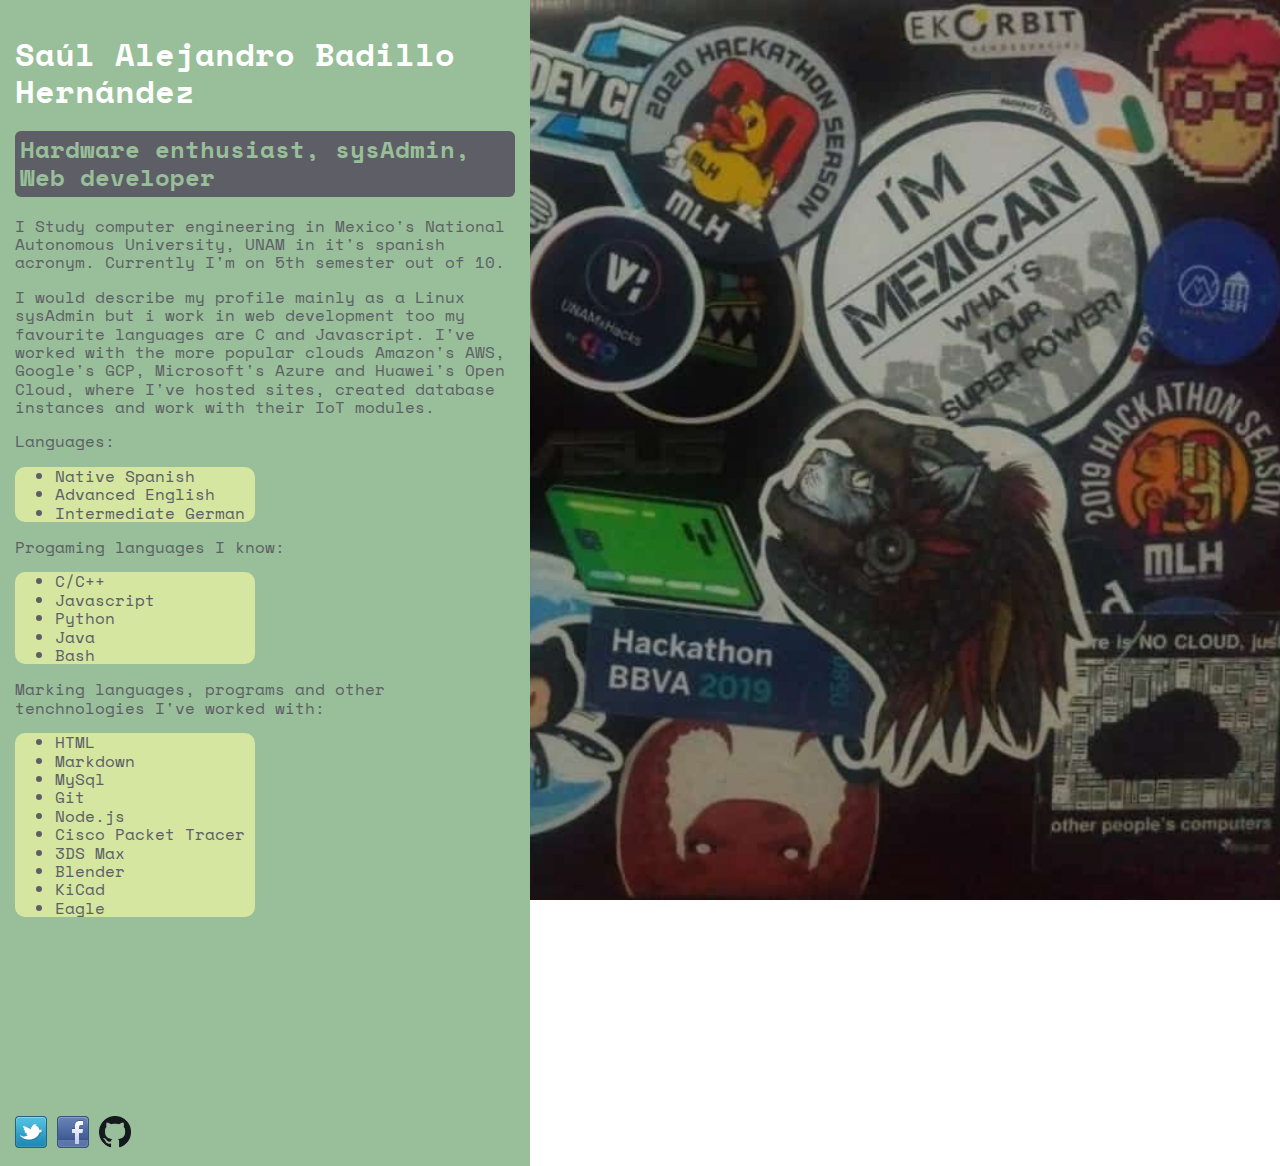
==== index.html @ 6d85a64b "First commit" ====
<!DOCTYPE html>
<html lang="en">
<head>
    	<meta charset="utf-8">
    	<meta name="keywords" content="curriculum, developer, linux,admin "><!-- Put keywords for google -->
    	<meta name="description" content="I'm a 5th semester computer engineering student "><!-- describe your page-->

		<title>Curriculum vitae</title>
		
		<!-- external CSS link -->
		<link rel="stylesheet" href="css/normalize.css">
		<link rel="stylesheet" href="css/style.css">
		<link href="https://fonts.googleapis.com/css?family=Space+Mono&display=swap" rel="stylesheet"> 
</head>

<body>
	<div id="container">
	<!-- START HERE --> 
   <h1>Saúl Alejandro Badillo Hernández</h1> 
	<h2>Hardware enthusiast, sysAdmin, Web developer</h2>
	<p>I Study computer engineering in Mexico's National Autonomous University, UNAM in it's spanish acronym. Currently I'm on 5th semester out of 10.</p>
	<p>I would describe my profile mainly as a Linux sysAdmin but i work in web development too my favourite languages are C and Javascript. I've worked with the more popular clouds Amazon's AWS, Google's GCP, Microsoft's Azure and Huawei's Open Cloud, where I've hosted sites, created database instances and work with their IoT modules.</p>
	<p>Languages: </p>
	<ul>
		<li>Native Spanish</li>
		<li>Advanced English</li>
		<li>Intermediate German</li>
	</ul>


	<p>Progaming languages I know: </p>
	<ul>
		<li>C/C++</li>
		<li>Javascript</li>
		<li>Python</li>
		<li>Java</li>
		<li>Bash</li>
	</ul>

	<p>Marking languages, programs and other tenchnologies I've worked with: </p>
	<ul>
		<li>HTML</li>
		<li>Markdown</li>
		<li>MySql</li>
		<li>Git</li>
		<li>Node.js</li>
		<li>Cisco Packet Tracer</li>
		<li>3DS Max</li>
		<li>Blender</li>
		<li>KiCad</li>
		<li>Eagle</li>
	</ul>


	<a href="https://twitter.com/sin_nombre365" target="_blank"><img src="images/social-twitter.png" alt="Twitter"></a>
	<a href="https://www.facebook.com/saul.badillo.dev" target="_blank"><img src="images/social-facebook.png" alt="Facebook"></a>
	<a href="https://github.com/saul365" target="_blank"><img src="images/social-github.png" alt="Github" width=32px></a>

	<iframe width="360" height="215" src="https://www.youtube.com/embed/5iFnzr73XXk" frameborder="0" allow="accelerometer; autoplay; encrypted-media; gyroscope; picture-in-picture" allowfullscreen></iframe>
		
	<!-- END HERE --> 
	</div><!-- #container --> 
</body>
</html>
---- css/style.css ----
/* 

Project Name: Cookie Monster 
Client: Cookie Monster
Author: Chris Castiglione | www.twitter.com/castig | www.castig.org 
Developed @ One Month in NYC 

*/

body {
	background: url('../images/compu.jpeg');
	/* the follow is the code to have the image display as a full page */
	background-position: center;
	background-attachment: fixed;
	-webkit-background-size: cover; /* the next 3 lines are "browser prefixes", they are necessary to include for CSS3 techniques */
	-moz-background-size: cover;
	-o-background-size: cover;
	background-size: cover;
   font-family: 'Space Mono', monospace;
}

#container {
	width: 500px;
	background: #98BF99;
	padding: 15px;
	color: #5E5F66;	
}

h1{
	color: white;
}

h2 {
	border-radius: 6px;
	background: #5E5F66;
	color: #98BF99;
	padding: 5px;
}

ul{
	background: #D4E6A0;	
	width: 200px;
	border-radius: 10px;
}
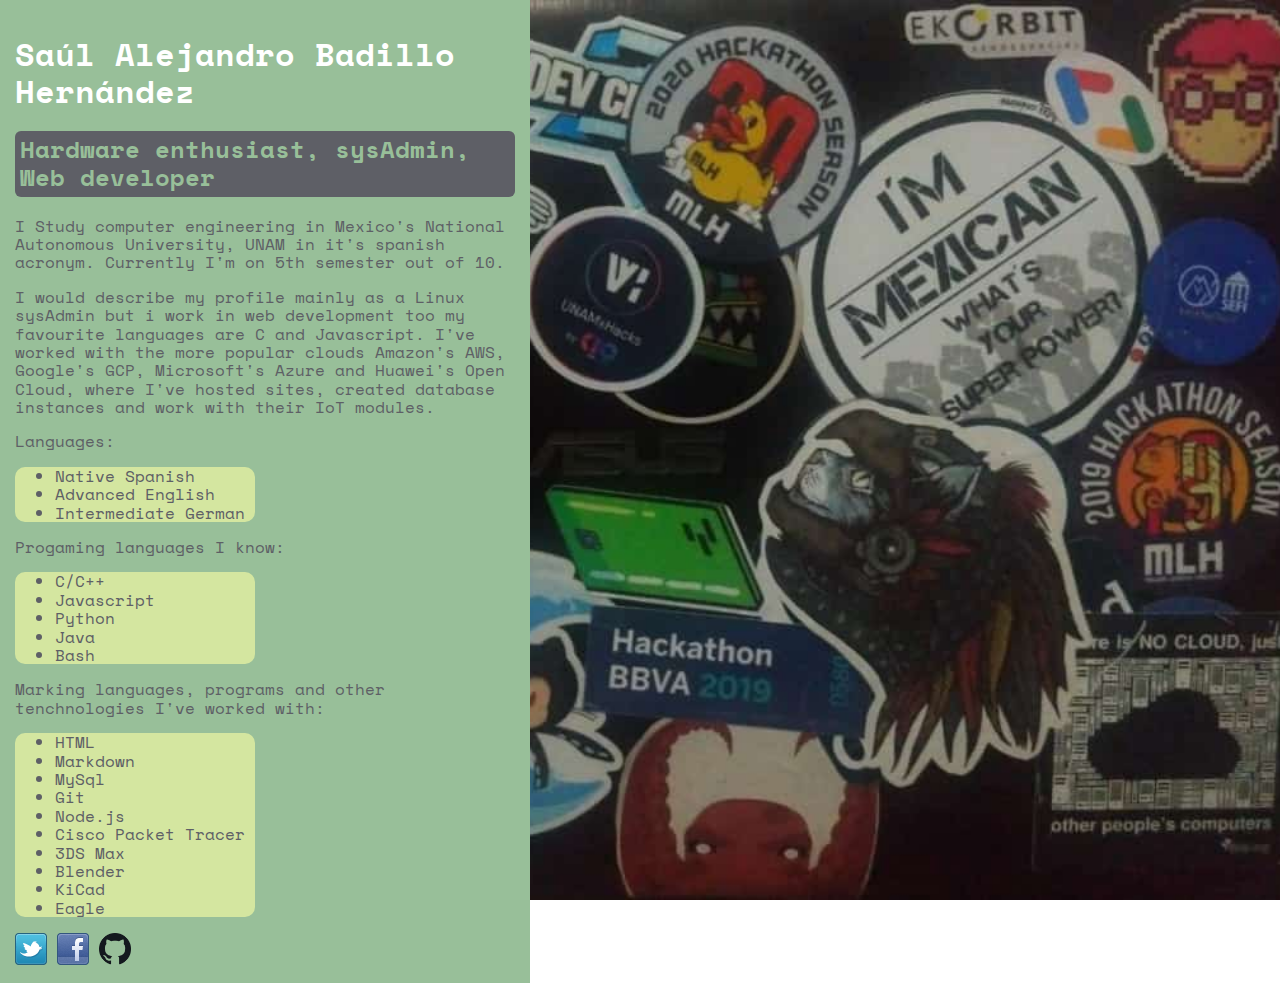
==== commit 5a0b5197: "Remove youtube video" ====
--- a/index.html
+++ b/index.html
@@ -56,7 +56,6 @@
 	<a href="https://www.facebook.com/saul.badillo.dev" target="_blank"><img src="images/social-facebook.png" alt="Facebook"></a>
 	<a href="https://github.com/saul365" target="_blank"><img src="images/social-github.png" alt="Github" width=32px></a>
 
-	<iframe width="360" height="215" src="https://www.youtube.com/embed/5iFnzr73XXk" frameborder="0" allow="accelerometer; autoplay; encrypted-media; gyroscope; picture-in-picture" allowfullscreen></iframe>
 		
 	<!-- END HERE --> 
 	</div><!-- #container --> 
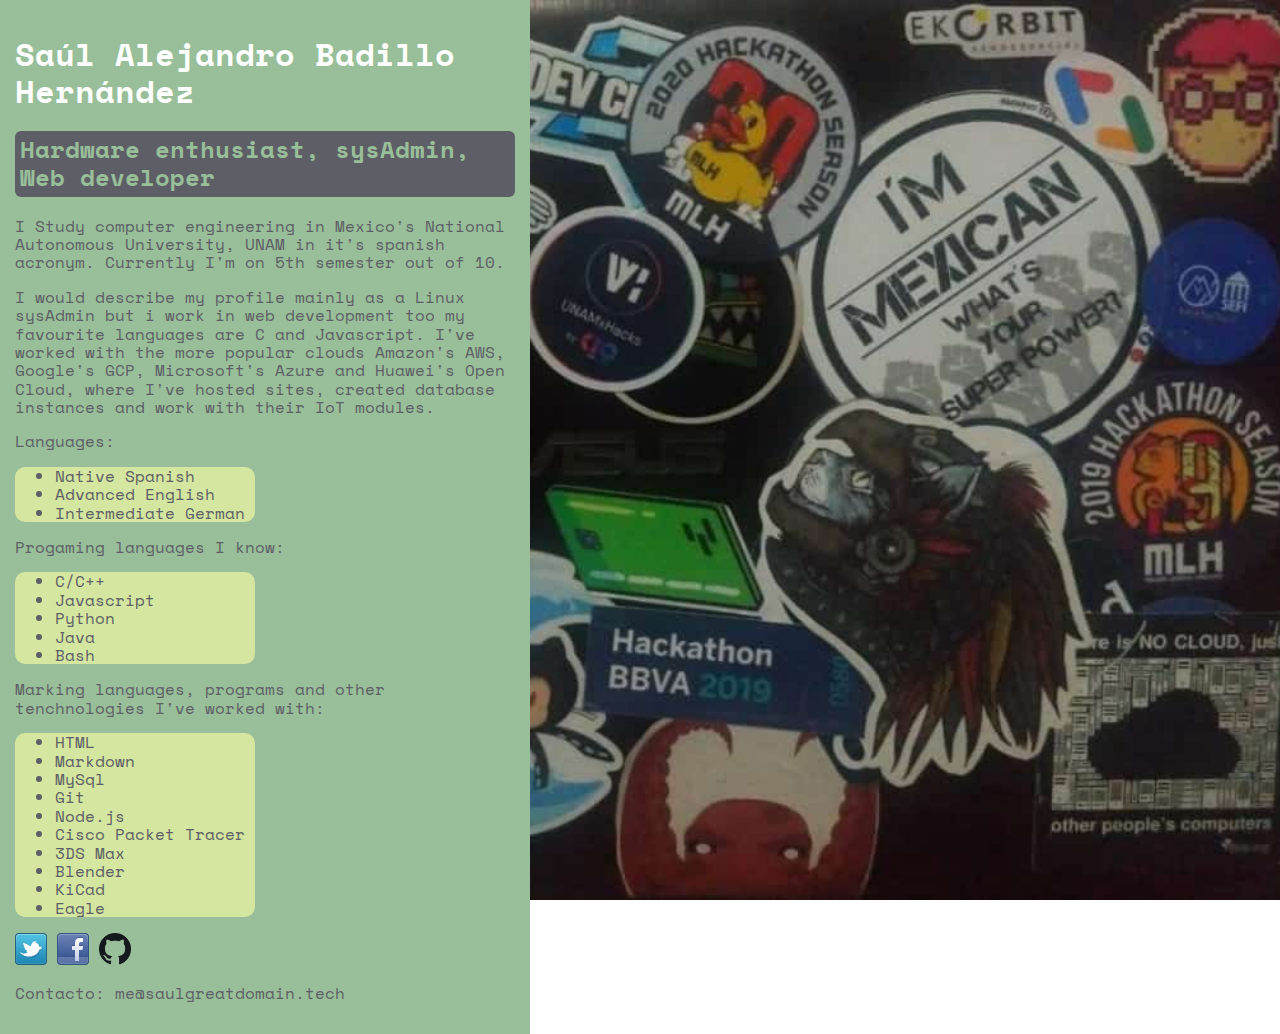
==== commit aa88868d: "Add contact info" ====
--- a/index.html
+++ b/index.html
@@ -56,6 +56,8 @@
 	<a href="https://www.facebook.com/saul.badillo.dev" target="_blank"><img src="images/social-facebook.png" alt="Facebook"></a>
 	<a href="https://github.com/saul365" target="_blank"><img src="images/social-github.png" alt="Github" width=32px></a>
 
+	<p id='contact'>Contacto: me@saulgreatdomain.tech</p>
+
 		
 	<!-- END HERE --> 
 	</div><!-- #container --> 
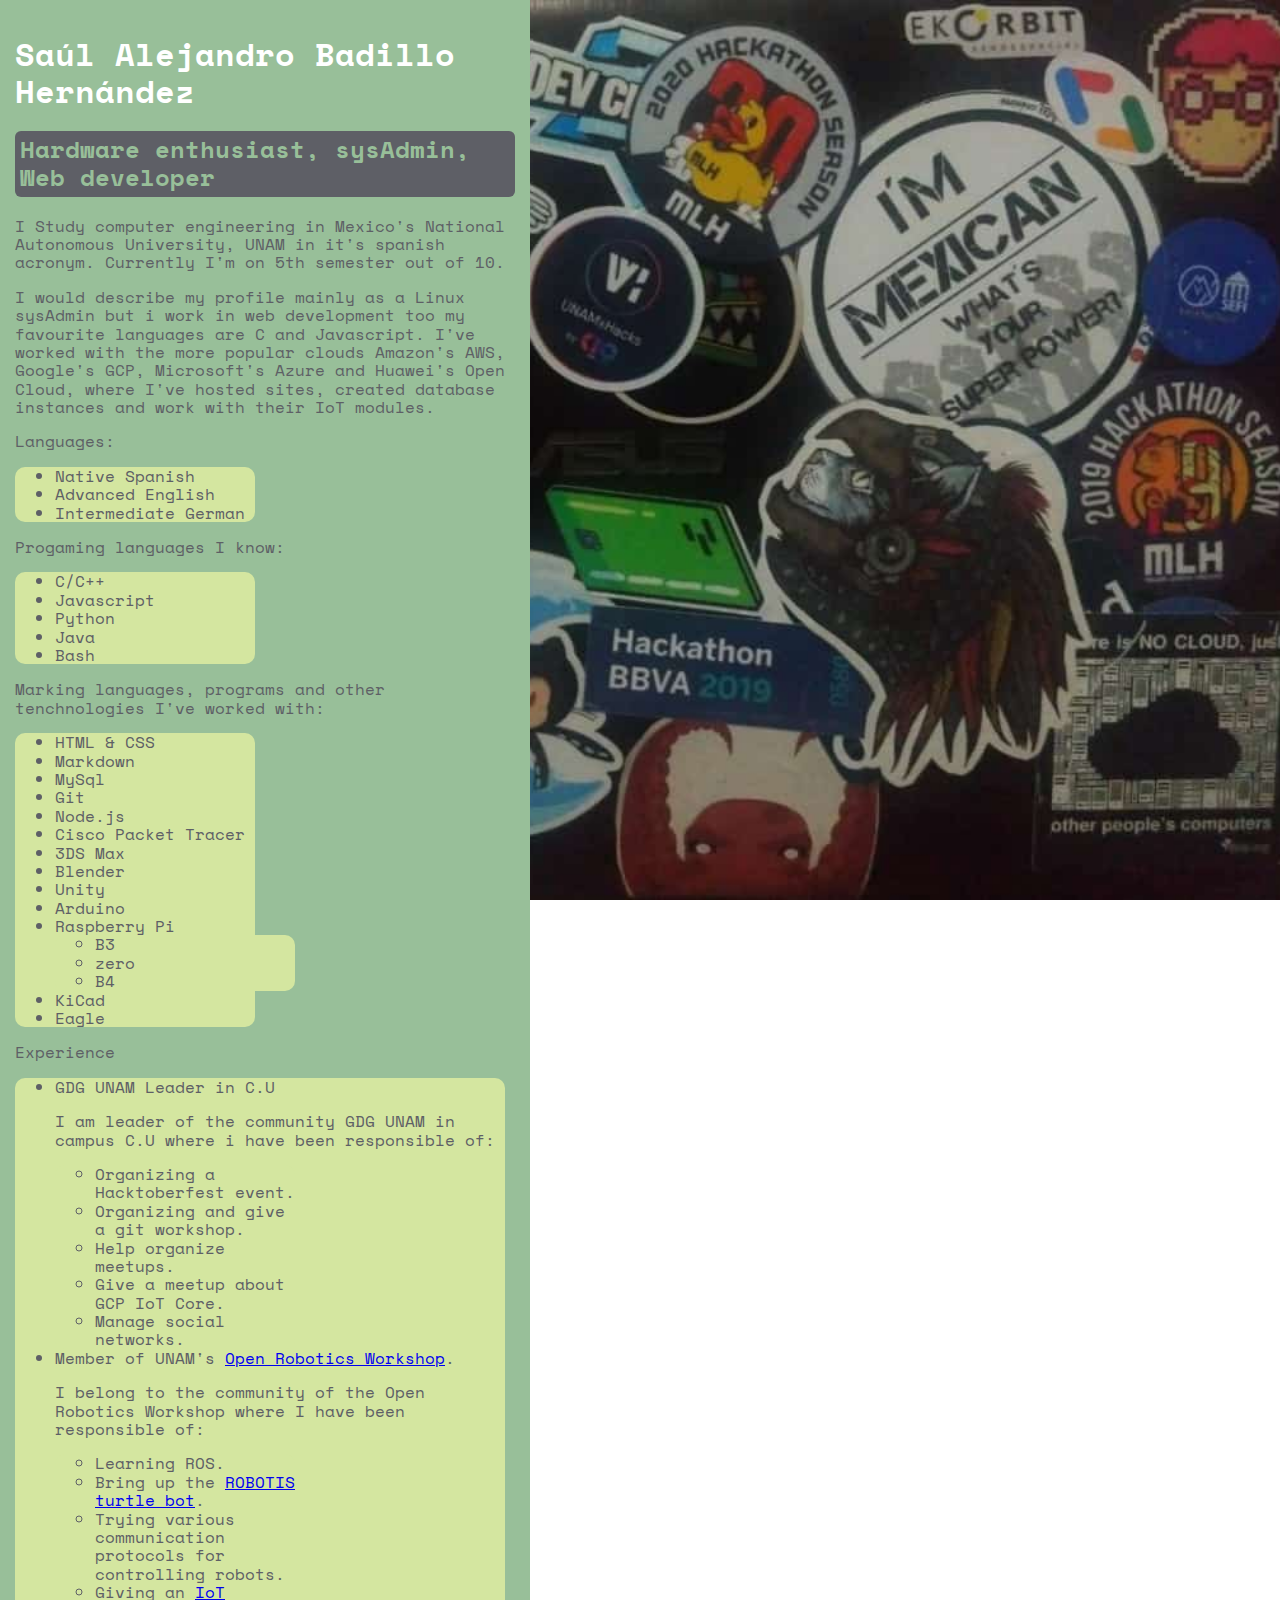
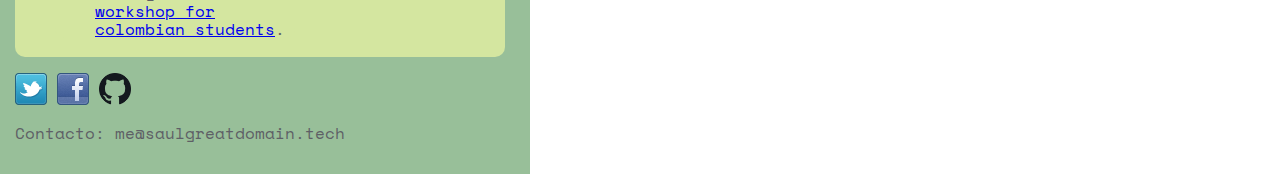
==== commit 6b6b0766: "Add my experience an other technologies" ====
--- a/index.html
+++ b/index.html
@@ -39,7 +39,7 @@
 
 	<p>Marking languages, programs and other tenchnologies I've worked with: </p>
 	<ul>
-		<li>HTML</li>
+		<li>HTML & CSS</li>
 		<li>Markdown</li>
 		<li>MySql</li>
 		<li>Git</li>
@@ -47,9 +47,40 @@
 		<li>Cisco Packet Tracer</li>
 		<li>3DS Max</li>
 		<li>Blender</li>
+		<li>Unity</li>
+		<li>Arduino</li>
+		<li>Raspberry Pi</li>
+			<ul>
+				<li>B3</li>
+				<li>zero</li>
+				<li>B4</li>
+			</ul>
 		<li>KiCad</li>
 		<li>Eagle</li>
 	</ul>
+	
+	<p>Experience</p>
+	<ul id="experience">
+		<li>GDG UNAM Leader in C.U</li>
+			<p>	I am leader of the community GDG UNAM in campus C.U where i have been responsible of: </p>
+			<ul>
+				<li>Organizing a Hacktoberfest event.</li>	
+				<li>Organizing and give a git workshop.</li>	
+				<li>Help organize meetups.</li>	
+				<li>Give a meetup about GCP IoT Core.</li>	
+				<li>Manage social networks.</li>	
+			</ul>
+		<li>Member of UNAM's <a href="http://dcb.fi-c.unam.mx/TallerRobotica/" target="_blank">Open Robotics Workshop</a>.</li>
+			<p>	I belong to the community of the Open Robotics Workshop where I have been responsible of: </p>
+			<ul>
+				<li>Learning ROS.</li>
+				<li>Bring up the <a href="http://en.robotis.com/shop_en/item.php?it_id=901-0118-200" target="_blank">ROBOTIS turtle bot</a>.</li>
+				<li>Trying various communication protocols for controlling robots.</li>
+				<li>Giving an <a href="https://www.c3.unam.mx/noticias/noticia153.html" target="_blank">IoT workshop for colombian students</a>.</li>
+			</ul>
+	<br>
+	</ul>	
+		
 
 
 	<a href="https://twitter.com/sin_nombre365" target="_blank"><img src="images/social-twitter.png" alt="Twitter"></a>
@@ -63,7 +94,3 @@
 	</div><!-- #container --> 
 </body>
 </html>
-
-
-
-
--- a/css/style.css
+++ b/css/style.css
@@ -42,3 +42,6 @@
 	width: 200px;
 	border-radius: 10px;
 }
+#experience{
+	width: 450px;
+}
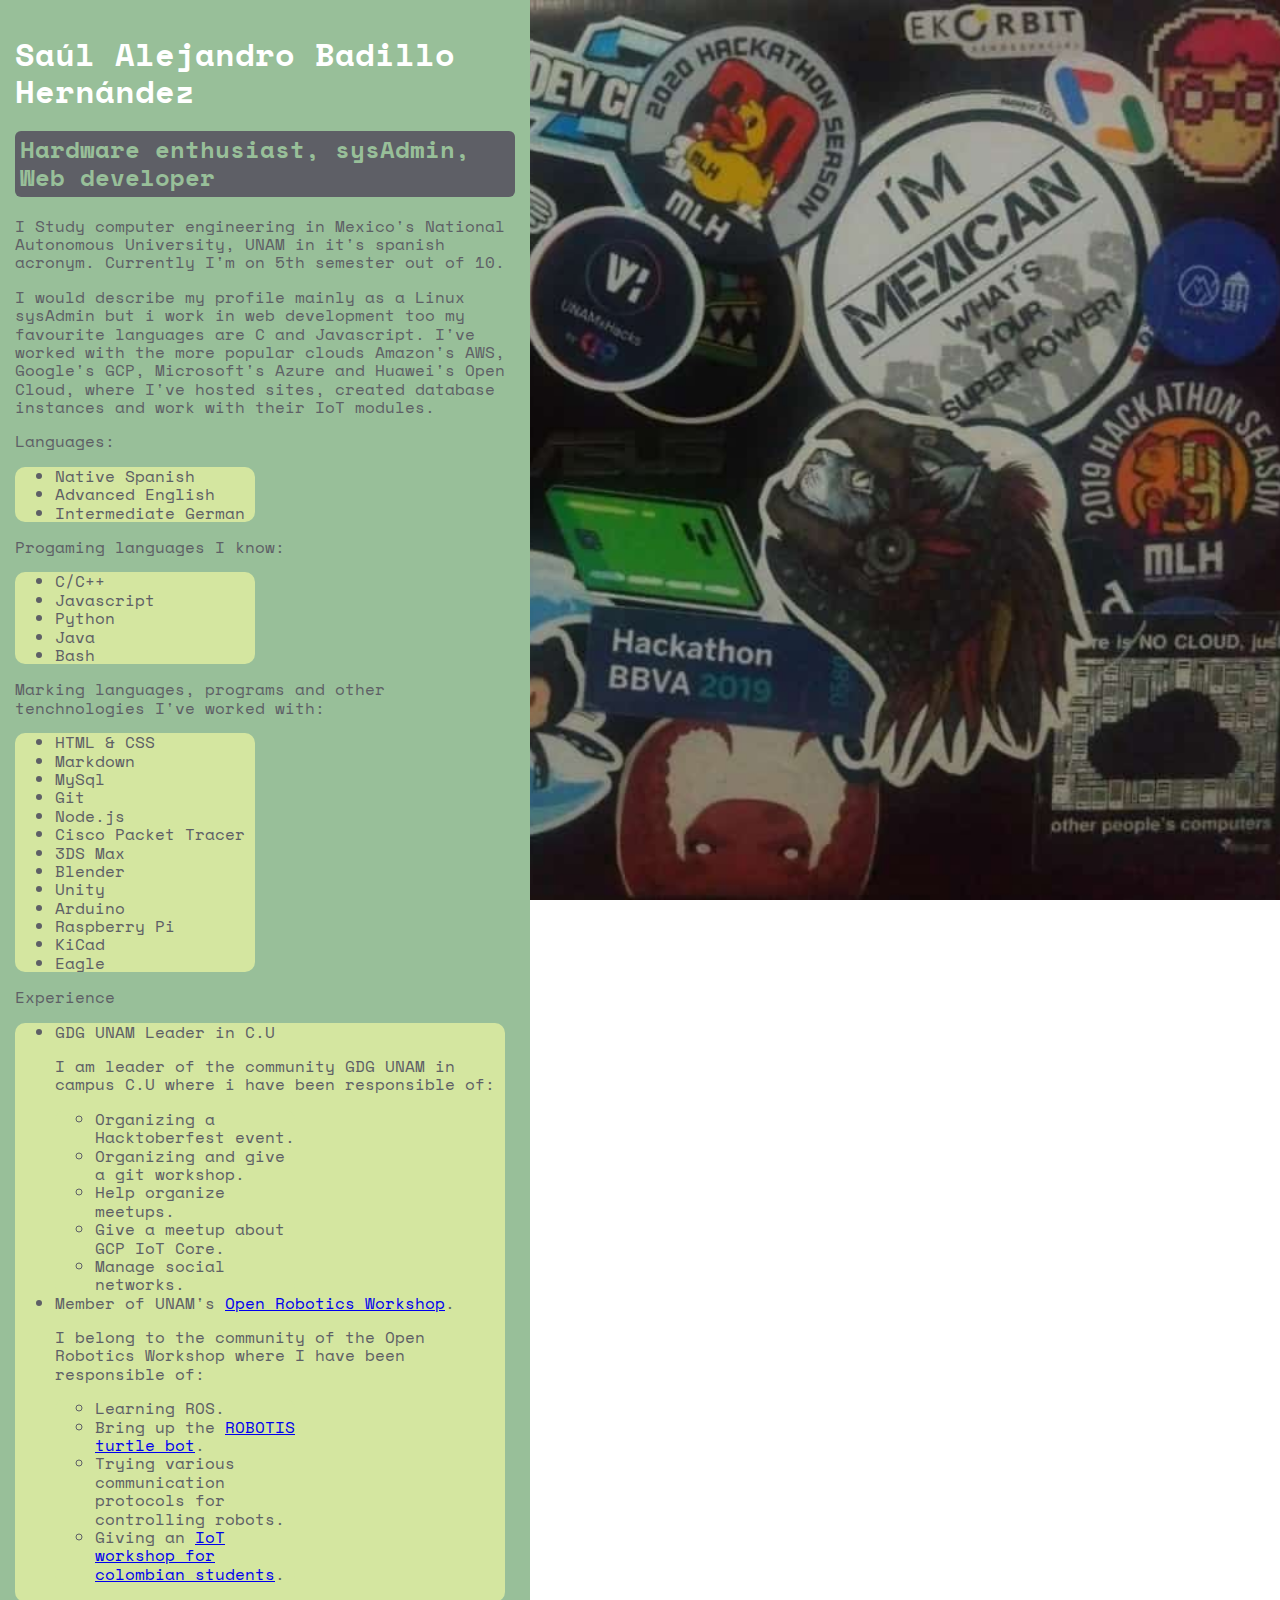
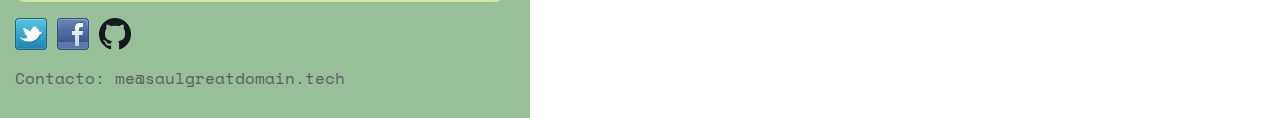
==== commit 8bce1390: "Add gitignore" ====
--- a/index.html
+++ b/index.html
@@ -50,11 +50,6 @@
 		<li>Unity</li>
 		<li>Arduino</li>
 		<li>Raspberry Pi</li>
-			<ul>
-				<li>B3</li>
-				<li>zero</li>
-				<li>B4</li>
-			</ul>
 		<li>KiCad</li>
 		<li>Eagle</li>
 	</ul>
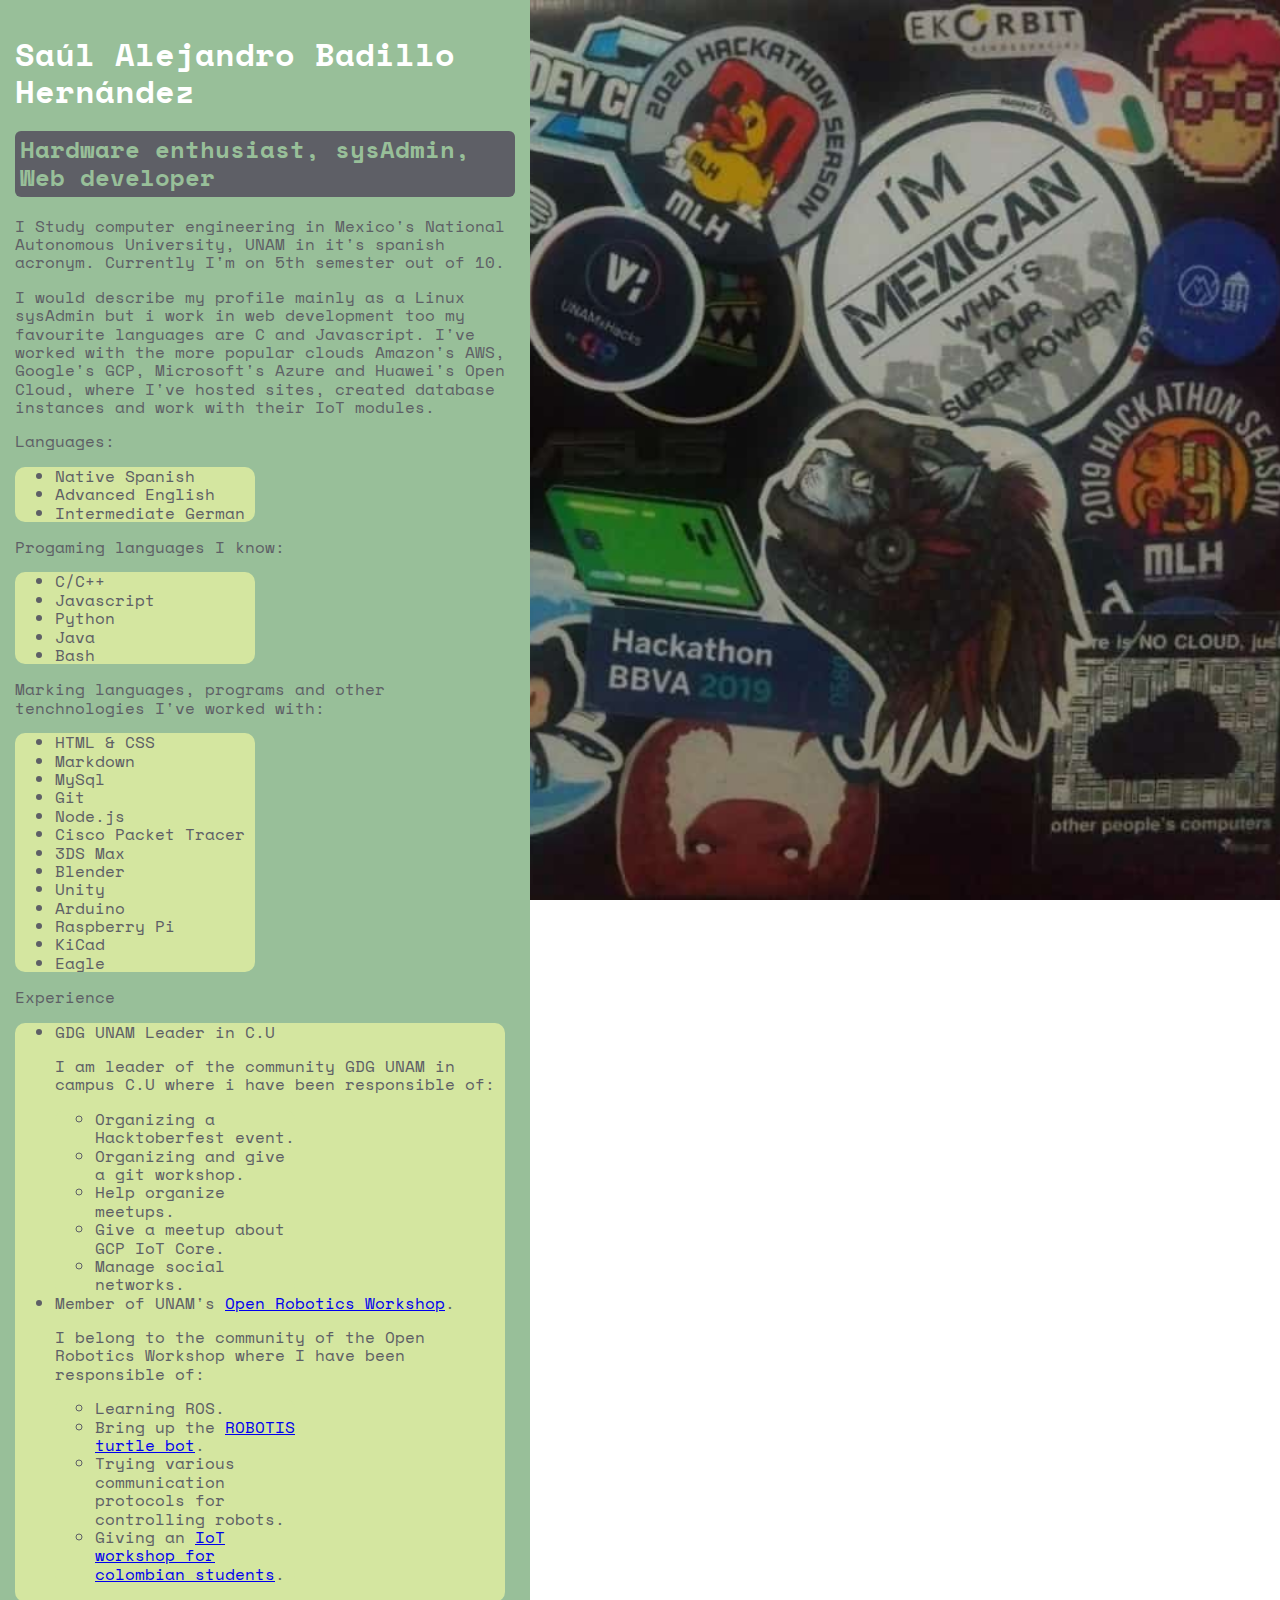
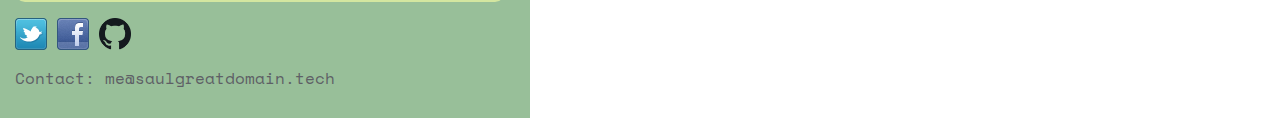
==== commit ff65cc4c: "Add spanish version" ====
--- a/index.html
+++ b/index.html
@@ -82,7 +82,7 @@
 	<a href="https://www.facebook.com/saul.badillo.dev" target="_blank"><img src="images/social-facebook.png" alt="Facebook"></a>
 	<a href="https://github.com/saul365" target="_blank"><img src="images/social-github.png" alt="Github" width=32px></a>
 
-	<p id='contact'>Contacto: me@saulgreatdomain.tech</p>
+	<p id='contact'>Contact: me@saulgreatdomain.tech</p>
 
 		
 	<!-- END HERE --> 
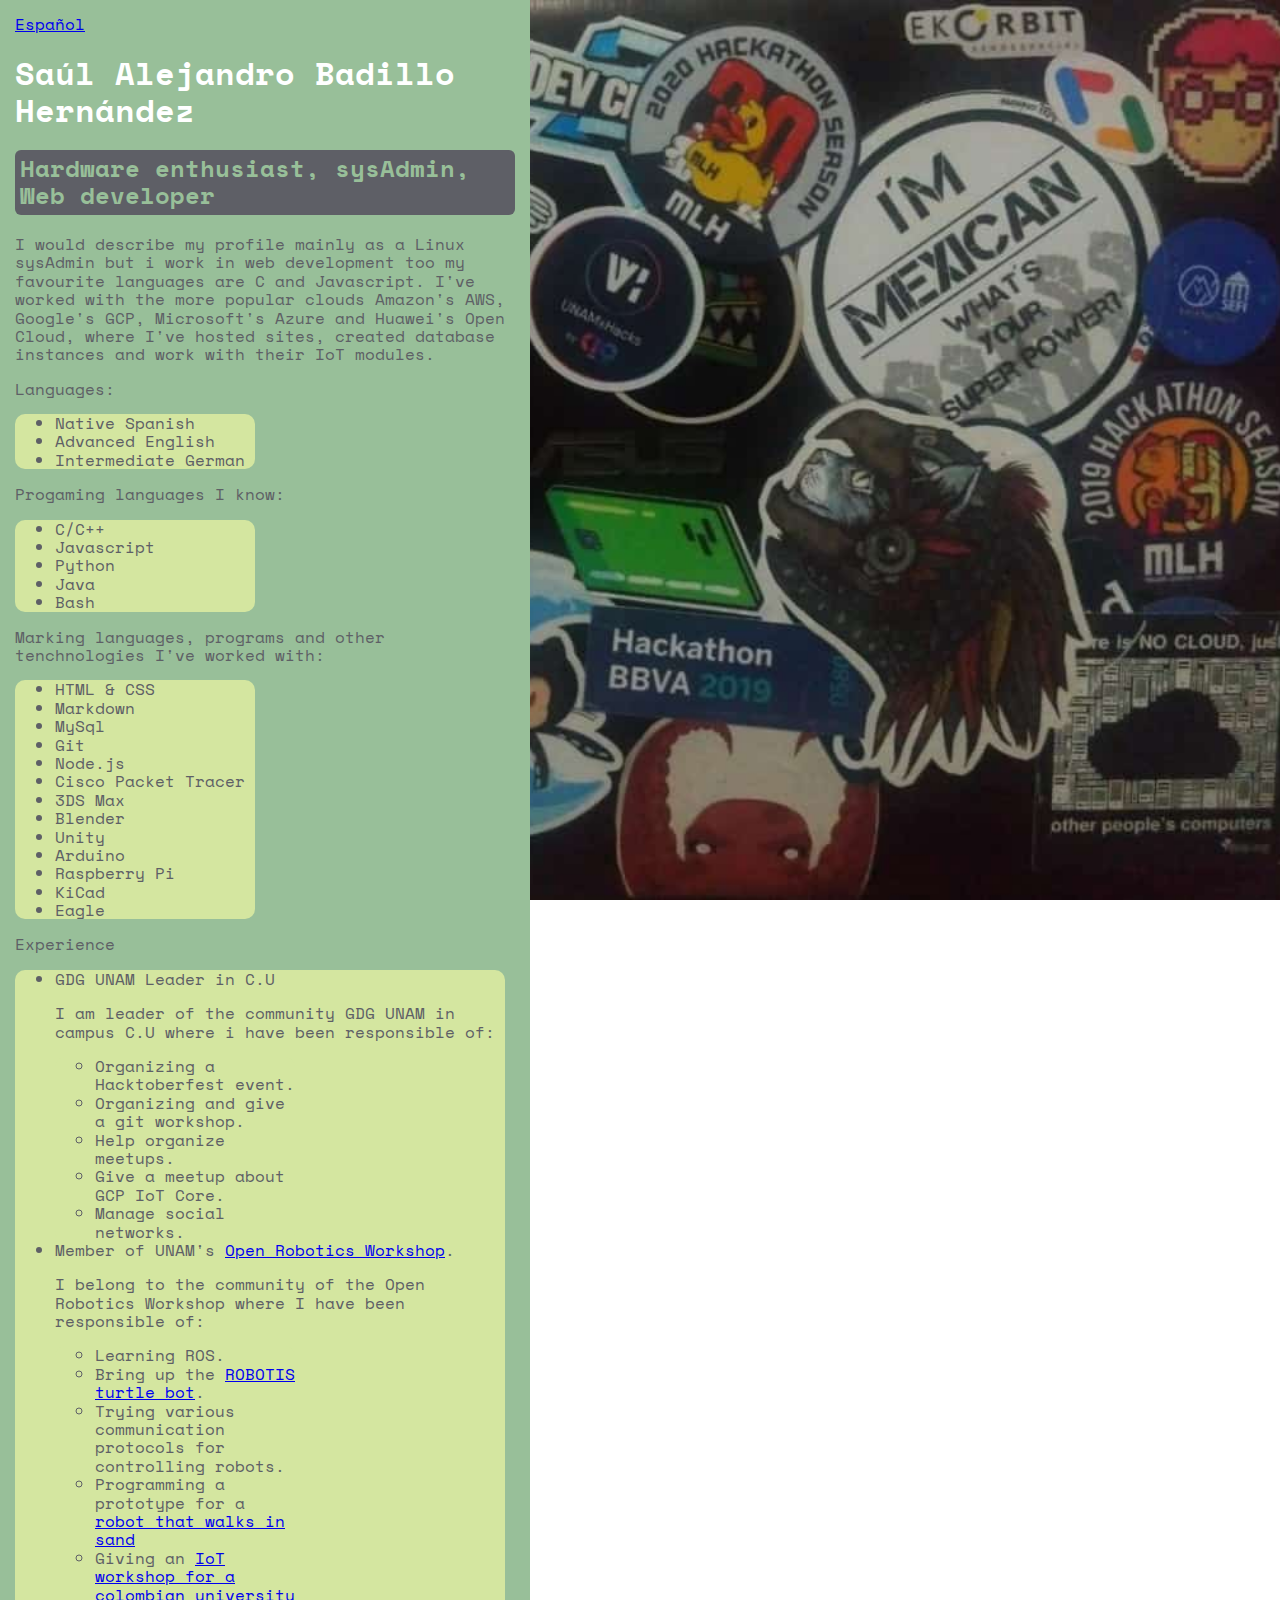
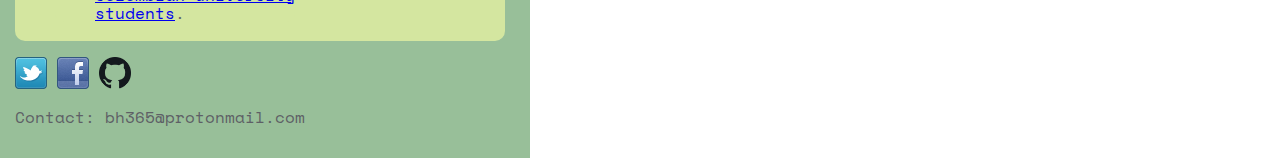
==== commit d18ca5f3: "Add button to change language and changed mail addres" ====
--- a/index.html
+++ b/index.html
@@ -15,10 +15,10 @@
 
 <body>
 	<div id="container">
+	<nav><a href="./es">Español</a></nav>
 	<!-- START HERE --> 
    <h1>Saúl Alejandro Badillo Hernández</h1> 
 	<h2>Hardware enthusiast, sysAdmin, Web developer</h2>
-	<p>I Study computer engineering in Mexico's National Autonomous University, UNAM in it's spanish acronym. Currently I'm on 5th semester out of 10.</p>
 	<p>I would describe my profile mainly as a Linux sysAdmin but i work in web development too my favourite languages are C and Javascript. I've worked with the more popular clouds Amazon's AWS, Google's GCP, Microsoft's Azure and Huawei's Open Cloud, where I've hosted sites, created database instances and work with their IoT modules.</p>
 	<p>Languages: </p>
 	<ul>
@@ -71,7 +71,8 @@
 				<li>Learning ROS.</li>
 				<li>Bring up the <a href="http://en.robotis.com/shop_en/item.php?it_id=901-0118-200" target="_blank">ROBOTIS turtle bot</a>.</li>
 				<li>Trying various communication protocols for controlling robots.</li>
-				<li>Giving an <a href="https://www.c3.unam.mx/noticias/noticia153.html" target="_blank">IoT workshop for colombian students</a>.</li>
+				<li>Programming a prototype for a <a href="https://github.com/TRA-UNAM/RAGE-Repo">robot that walks in sand</a></li>
+				<li>Giving an <a href="https://www.c3.unam.mx/noticias/noticia153.html" target="_blank">IoT workshop for a colombian university students</a>.</li>
 			</ul>
 	<br>
 	</ul>	
@@ -82,7 +83,7 @@
 	<a href="https://www.facebook.com/saul.badillo.dev" target="_blank"><img src="images/social-facebook.png" alt="Facebook"></a>
 	<a href="https://github.com/saul365" target="_blank"><img src="images/social-github.png" alt="Github" width=32px></a>
 
-	<p id='contact'>Contact: me@saulgreatdomain.tech</p>
+	<p id='contact'>Contact: bh365@protonmail.com</p>
 
 		
 	<!-- END HERE --> 
